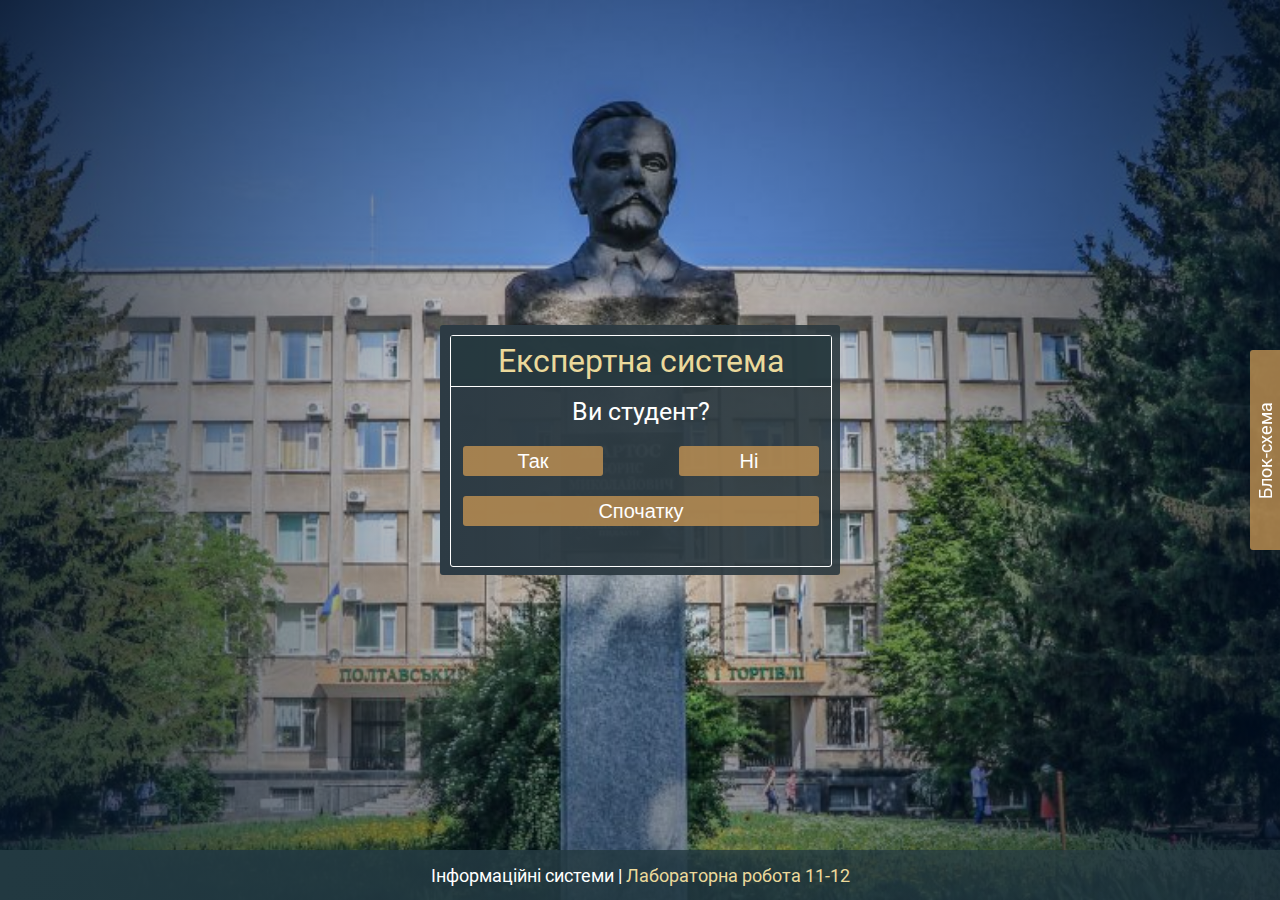
==== logic-app/index.html @ a65f5350 "pwa fix" ====
<!doctype html>
<html lang="en">
<head>
  <meta charset="utf-8">
  <title>LogicApp</title>
  <base href="./">
  <meta name="viewport" content="width=device-width, initial-scale=1">
  <link rel="icon" type="image/png" href="assets/icons/favicon.png">
  <link rel="manifest" href="manifest.webmanifest">
  <meta name="theme-color" content="#2d3b44">
<link rel="stylesheet" href="styles.652bdd764d26273342bd.css"></head>
<body>
  <app-root></app-root>
  <noscript>Please enable JavaScript to continue using this application.</noscript>
<script src="runtime.acf0dec4155e77772545.js" defer></script><script src="polyfills.35a5ca1855eb057f016a.js" defer></script><script src="main.fbc1aee216ab717cee90.js" defer></script></body>
</html>
---- logic-app/styles.652bdd764d26273342bd.css ----
/*!
 * animate.css - https://animate.style/
 * Version - 4.1.1
 * Licensed under the MIT license - http://opensource.org/licenses/MIT
 *
 * Copyright (c) 2020 Animate.css
 */:root{--animate-duration:1s;--animate-delay:1s;--animate-repeat:1}.animate__animated{animation-duration:1s;animation-duration:var(--animate-duration);animation-fill-mode:both}.animate__animated.animate__infinite{animation-iteration-count:infinite}.animate__animated.animate__repeat-1{animation-iteration-count:1;animation-iteration-count:var(--animate-repeat)}.animate__animated.animate__repeat-2{animation-iteration-count:calc(1 * 2);animation-iteration-count:calc(var(--animate-repeat) * 2)}.animate__animated.animate__repeat-3{animation-iteration-count:calc(1 * 3);animation-iteration-count:calc(var(--animate-repeat) * 3)}.animate__animated.animate__delay-1s{animation-delay:1s;animation-delay:var(--animate-delay)}.animate__animated.animate__delay-2s{animation-delay:calc(1s * 2);animation-delay:calc(var(--animate-delay) * 2)}.animate__animated.animate__delay-3s{animation-delay:calc(1s * 3);animation-delay:calc(var(--animate-delay) * 3)}.animate__animated.animate__delay-4s{animation-delay:calc(1s * 4);animation-delay:calc(var(--animate-delay) * 4)}.animate__animated.animate__delay-5s{animation-delay:calc(1s * 5);animation-delay:calc(var(--animate-delay) * 5)}.animate__animated.animate__faster{animation-duration:calc(1s / 2);animation-duration:calc(var(--animate-duration) / 2)}.animate__animated.animate__fast{animation-duration:calc(1s * .8);animation-duration:calc(var(--animate-duration) * .8)}.animate__animated.animate__slow{animation-duration:calc(1s * 2);animation-duration:calc(var(--animate-duration) * 2)}.animate__animated.animate__slower{animation-duration:calc(1s * 3);animation-duration:calc(var(--animate-duration) * 3)}@media (prefers-reduced-motion:reduce),print{.animate__animated{animation-duration:1ms!important;transition-duration:1ms!important;animation-iteration-count:1!important}.animate__animated[class*=Out]{opacity:0}}@keyframes bounce{0%,20%,53%,to{animation-timing-function:cubic-bezier(.215,.61,.355,1);transform:translateZ(0)}40%,43%{animation-timing-function:cubic-bezier(.755,.05,.855,.06);transform:translate3d(0,-30px,0) scaleY(1.1)}70%{animation-timing-function:cubic-bezier(.755,.05,.855,.06);transform:translate3d(0,-15px,0) scaleY(1.05)}80%{transition-timing-function:cubic-bezier(.215,.61,.355,1);transform:translateZ(0) scaleY(.95)}90%{transform:translate3d(0,-4px,0) scaleY(1.02)}}.animate__bounce{animation-name:bounce;transform-origin:center bottom}@keyframes flash{0%,50%,to{opacity:1}25%,75%{opacity:0}}.animate__flash{animation-name:flash}@keyframes pulse{0%{transform:scaleX(1)}50%{transform:scale3d(1.05,1.05,1.05)}to{transform:scaleX(1)}}.animate__pulse{animation-name:pulse;animation-timing-function:ease-in-out}@keyframes rubberBand{0%{transform:scaleX(1)}30%{transform:scale3d(1.25,.75,1)}40%{transform:scale3d(.75,1.25,1)}50%{transform:scale3d(1.15,.85,1)}65%{transform:scale3d(.95,1.05,1)}75%{transform:scale3d(1.05,.95,1)}to{transform:scaleX(1)}}.animate__rubberBand{animation-name:rubberBand}@keyframes shakeX{0%,to{transform:translateZ(0)}10%,30%,50%,70%,90%{transform:translate3d(-10px,0,0)}20%,40%,60%,80%{transform:translate3d(10px,0,0)}}.animate__shakeX{animation-name:shakeX}@keyframes shakeY{0%,to{transform:translateZ(0)}10%,30%,50%,70%,90%{transform:translate3d(0,-10px,0)}20%,40%,60%,80%{transform:translate3d(0,10px,0)}}.animate__shakeY{animation-name:shakeY}@keyframes headShake{0%{transform:translateX(0)}6.5%{transform:translateX(-6px) rotateY(-9deg)}18.5%{transform:translateX(5px) rotateY(7deg)}31.5%{transform:translateX(-3px) rotateY(-5deg)}43.5%{transform:translateX(2px) rotateY(3deg)}50%{transform:translateX(0)}}.animate__headShake{animation-timing-function:ease-in-out;animation-name:headShake}@keyframes swing{20%{transform:rotate(15deg)}40%{transform:rotate(-10deg)}60%{transform:rotate(5deg)}80%{transform:rotate(-5deg)}to{transform:rotate(0deg)}}.animate__swing{transform-origin:top center;animation-name:swing}@keyframes tada{0%{transform:scaleX(1)}10%,20%{transform:scale3d(.9,.9,.9) rotate(-3deg)}30%,50%,70%,90%{transform:scale3d(1.1,1.1,1.1) rotate(3deg)}40%,60%,80%{transform:scale3d(1.1,1.1,1.1) rotate(-3deg)}to{transform:scaleX(1)}}.animate__tada{animation-name:tada}@keyframes wobble{0%{transform:translateZ(0)}15%{transform:translate3d(-25%,0,0) rotate(-5deg)}30%{transform:translate3d(20%,0,0) rotate(3deg)}45%{transform:translate3d(-15%,0,0) rotate(-3deg)}60%{transform:translate3d(10%,0,0) rotate(2deg)}75%{transform:translate3d(-5%,0,0) rotate(-1deg)}to{transform:translateZ(0)}}.animate__wobble{animation-name:wobble}@keyframes jello{0%,11.1%,to{transform:translateZ(0)}22.2%{transform:skewX(-12.5deg) skewY(-12.5deg)}33.3%{transform:skewX(6.25deg) skewY(6.25deg)}44.4%{transform:skewX(-3.125deg) skewY(-3.125deg)}55.5%{transform:skewX(1.5625deg) skewY(1.5625deg)}66.6%{transform:skewX(-.78125deg) skewY(-.78125deg)}77.7%{transform:skewX(.390625deg) skewY(.390625deg)}88.8%{transform:skewX(-.1953125deg) skewY(-.1953125deg)}}.animate__jello{animation-name:jello;transform-origin:center}@keyframes heartBeat{0%{transform:scale(1)}14%{transform:scale(1.3)}28%{transform:scale(1)}42%{transform:scale(1.3)}70%{transform:scale(1)}}.animate__heartBeat{animation-name:heartBeat;animation-duration:calc(1s * 1.3);animation-duration:calc(var(--animate-duration) * 1.3);animation-timing-function:ease-in-out}@keyframes backInDown{0%{transform:translateY(-1200px) scale(.7);opacity:.7}80%{transform:translateY(0) scale(.7);opacity:.7}to{transform:scale(1);opacity:1}}.animate__backInDown{animation-name:backInDown}@keyframes backInLeft{0%{transform:translateX(-2000px) scale(.7);opacity:.7}80%{transform:translateX(0) scale(.7);opacity:.7}to{transform:scale(1);opacity:1}}.animate__backInLeft{animation-name:backInLeft}@keyframes backInRight{0%{transform:translateX(2000px) scale(.7);opacity:.7}80%{transform:translateX(0) scale(.7);opacity:.7}to{transform:scale(1);opacity:1}}.animate__backInRight{animation-name:backInRight}@keyframes backInUp{0%{transform:translateY(1200px) scale(.7);opacity:.7}80%{transform:translateY(0) scale(.7);opacity:.7}to{transform:scale(1);opacity:1}}.animate__backInUp{animation-name:backInUp}@keyframes backOutDown{0%{transform:scale(1);opacity:1}20%{transform:translateY(0) scale(.7);opacity:.7}to{transform:translateY(700px) scale(.7);opacity:.7}}.animate__backOutDown{animation-name:backOutDown}@keyframes backOutLeft{0%{transform:scale(1);opacity:1}20%{transform:translateX(0) scale(.7);opacity:.7}to{transform:translateX(-2000px) scale(.7);opacity:.7}}.animate__backOutLeft{animation-name:backOutLeft}@keyframes backOutRight{0%{transform:scale(1);opacity:1}20%{transform:translateX(0) scale(.7);opacity:.7}to{transform:translateX(2000px) scale(.7);opacity:.7}}.animate__backOutRight{animation-name:backOutRight}@keyframes backOutUp{0%{transform:scale(1);opacity:1}20%{transform:translateY(0) scale(.7);opacity:.7}to{transform:translateY(-700px) scale(.7);opacity:.7}}.animate__backOutUp{animation-name:backOutUp}@keyframes bounceIn{0%,20%,40%,60%,80%,to{animation-timing-function:cubic-bezier(.215,.61,.355,1)}0%{opacity:0;transform:scale3d(.3,.3,.3)}20%{transform:scale3d(1.1,1.1,1.1)}40%{transform:scale3d(.9,.9,.9)}60%{opacity:1;transform:scale3d(1.03,1.03,1.03)}80%{transform:scale3d(.97,.97,.97)}to{opacity:1;transform:scaleX(1)}}.animate__bounceIn{animation-duration:calc(1s * .75);animation-duration:calc(var(--animate-duration) * .75);animation-name:bounceIn}@keyframes bounceInDown{0%,60%,75%,90%,to{animation-timing-function:cubic-bezier(.215,.61,.355,1)}0%{opacity:0;transform:translate3d(0,-3000px,0) scaleY(3)}60%{opacity:1;transform:translate3d(0,25px,0) scaleY(.9)}75%{transform:translate3d(0,-10px,0) scaleY(.95)}90%{transform:translate3d(0,5px,0) scaleY(.985)}to{transform:translateZ(0)}}.animate__bounceInDown{animation-name:bounceInDown}@keyframes bounceInLeft{0%,60%,75%,90%,to{animation-timing-function:cubic-bezier(.215,.61,.355,1)}0%{opacity:0;transform:translate3d(-3000px,0,0) scaleX(3)}60%{opacity:1;transform:translate3d(25px,0,0) scaleX(1)}75%{transform:translate3d(-10px,0,0) scaleX(.98)}90%{transform:translate3d(5px,0,0) scaleX(.995)}to{transform:translateZ(0)}}.animate__bounceInLeft{animation-name:bounceInLeft}@keyframes bounceInRight{0%,60%,75%,90%,to{animation-timing-function:cubic-bezier(.215,.61,.355,1)}0%{opacity:0;transform:translate3d(3000px,0,0) scaleX(3)}60%{opacity:1;transform:translate3d(-25px,0,0) scaleX(1)}75%{transform:translate3d(10px,0,0) scaleX(.98)}90%{transform:translate3d(-5px,0,0) scaleX(.995)}to{transform:translateZ(0)}}.animate__bounceInRight{animation-name:bounceInRight}@keyframes bounceInUp{0%,60%,75%,90%,to{animation-timing-function:cubic-bezier(.215,.61,.355,1)}0%{opacity:0;transform:translate3d(0,3000px,0) scaleY(5)}60%{opacity:1;transform:translate3d(0,-20px,0) scaleY(.9)}75%{transform:translate3d(0,10px,0) scaleY(.95)}90%{transform:translate3d(0,-5px,0) scaleY(.985)}to{transform:translateZ(0)}}.animate__bounceInUp{animation-name:bounceInUp}@keyframes bounceOut{20%{transform:scale3d(.9,.9,.9)}50%,55%{opacity:1;transform:scale3d(1.1,1.1,1.1)}to{opacity:0;transform:scale3d(.3,.3,.3)}}.animate__bounceOut{animation-duration:calc(1s * .75);animation-duration:calc(var(--animate-duration) * .75);animation-name:bounceOut}@keyframes bounceOutDown{20%{transform:translate3d(0,10px,0) scaleY(.985)}40%,45%{opacity:1;transform:translate3d(0,-20px,0) scaleY(.9)}to{opacity:0;transform:translate3d(0,2000px,0) scaleY(3)}}.animate__bounceOutDown{animation-name:bounceOutDown}@keyframes bounceOutLeft{20%{opacity:1;transform:translate3d(20px,0,0) scaleX(.9)}to{opacity:0;transform:translate3d(-2000px,0,0) scaleX(2)}}.animate__bounceOutLeft{animation-name:bounceOutLeft}@keyframes bounceOutRight{20%{opacity:1;transform:translate3d(-20px,0,0) scaleX(.9)}to{opacity:0;transform:translate3d(2000px,0,0) scaleX(2)}}.animate__bounceOutRight{animation-name:bounceOutRight}@keyframes bounceOutUp{20%{transform:translate3d(0,-10px,0) scaleY(.985)}40%,45%{opacity:1;transform:translate3d(0,20px,0) scaleY(.9)}to{opacity:0;transform:translate3d(0,-2000px,0) scaleY(3)}}.animate__bounceOutUp{animation-name:bounceOutUp}@keyframes fadeIn{0%{opacity:0}to{opacity:1}}.animate__fadeIn{animation-name:fadeIn}@keyframes fadeInDown{0%{opacity:0;transform:translate3d(0,-100%,0)}to{opacity:1;transform:translateZ(0)}}.animate__fadeInDown{animation-name:fadeInDown}@keyframes fadeInDownBig{0%{opacity:0;transform:translate3d(0,-2000px,0)}to{opacity:1;transform:translateZ(0)}}.animate__fadeInDownBig{animation-name:fadeInDownBig}@keyframes fadeInLeft{0%{opacity:0;transform:translate3d(-100%,0,0)}to{opacity:1;transform:translateZ(0)}}.animate__fadeInLeft{animation-name:fadeInLeft}@keyframes fadeInLeftBig{0%{opacity:0;transform:translate3d(-2000px,0,0)}to{opacity:1;transform:translateZ(0)}}.animate__fadeInLeftBig{animation-name:fadeInLeftBig}@keyframes fadeInRight{0%{opacity:0;transform:translate3d(100%,0,0)}to{opacity:1;transform:translateZ(0)}}.animate__fadeInRight{animation-name:fadeInRight}@keyframes fadeInRightBig{0%{opacity:0;transform:translate3d(2000px,0,0)}to{opacity:1;transform:translateZ(0)}}.animate__fadeInRightBig{animation-name:fadeInRightBig}@keyframes fadeInUp{0%{opacity:0;transform:translate3d(0,100%,0)}to{opacity:1;transform:translateZ(0)}}.animate__fadeInUp{animation-name:fadeInUp}@keyframes fadeInUpBig{0%{opacity:0;transform:translate3d(0,2000px,0)}to{opacity:1;transform:translateZ(0)}}.animate__fadeInUpBig{animation-name:fadeInUpBig}@keyframes fadeInTopLeft{0%{opacity:0;transform:translate3d(-100%,-100%,0)}to{opacity:1;transform:translateZ(0)}}.animate__fadeInTopLeft{animation-name:fadeInTopLeft}@keyframes fadeInTopRight{0%{opacity:0;transform:translate3d(100%,-100%,0)}to{opacity:1;transform:translateZ(0)}}.animate__fadeInTopRight{animation-name:fadeInTopRight}@keyframes fadeInBottomLeft{0%{opacity:0;transform:translate3d(-100%,100%,0)}to{opacity:1;transform:translateZ(0)}}.animate__fadeInBottomLeft{animation-name:fadeInBottomLeft}@keyframes fadeInBottomRight{0%{opacity:0;transform:translate3d(100%,100%,0)}to{opacity:1;transform:translateZ(0)}}.animate__fadeInBottomRight{animation-name:fadeInBottomRight}@keyframes fadeOut{0%{opacity:1}to{opacity:0}}.animate__fadeOut{animation-name:fadeOut}@keyframes fadeOutDown{0%{opacity:1}to{opacity:0;transform:translate3d(0,100%,0)}}.animate__fadeOutDown{animation-name:fadeOutDown}@keyframes fadeOutDownBig{0%{opacity:1}to{opacity:0;transform:translate3d(0,2000px,0)}}.animate__fadeOutDownBig{animation-name:fadeOutDownBig}@keyframes fadeOutLeft{0%{opacity:1}to{opacity:0;transform:translate3d(-100%,0,0)}}.animate__fadeOutLeft{animation-name:fadeOutLeft}@keyframes fadeOutLeftBig{0%{opacity:1}to{opacity:0;transform:translate3d(-2000px,0,0)}}.animate__fadeOutLeftBig{animation-name:fadeOutLeftBig}@keyframes fadeOutRight{0%{opacity:1}to{opacity:0;transform:translate3d(100%,0,0)}}.animate__fadeOutRight{animation-name:fadeOutRight}@keyframes fadeOutRightBig{0%{opacity:1}to{opacity:0;transform:translate3d(2000px,0,0)}}.animate__fadeOutRightBig{animation-name:fadeOutRightBig}@keyframes fadeOutUp{0%{opacity:1}to{opacity:0;transform:translate3d(0,-100%,0)}}.animate__fadeOutUp{animation-name:fadeOutUp}@keyframes fadeOutUpBig{0%{opacity:1}to{opacity:0;transform:translate3d(0,-2000px,0)}}.animate__fadeOutUpBig{animation-name:fadeOutUpBig}@keyframes fadeOutTopLeft{0%{opacity:1;transform:translateZ(0)}to{opacity:0;transform:translate3d(-100%,-100%,0)}}.animate__fadeOutTopLeft{animation-name:fadeOutTopLeft}@keyframes fadeOutTopRight{0%{opacity:1;transform:translateZ(0)}to{opacity:0;transform:translate3d(100%,-100%,0)}}.animate__fadeOutTopRight{animation-name:fadeOutTopRight}@keyframes fadeOutBottomRight{0%{opacity:1;transform:translateZ(0)}to{opacity:0;transform:translate3d(100%,100%,0)}}.animate__fadeOutBottomRight{animation-name:fadeOutBottomRight}@keyframes fadeOutBottomLeft{0%{opacity:1;transform:translateZ(0)}to{opacity:0;transform:translate3d(-100%,100%,0)}}.animate__fadeOutBottomLeft{animation-name:fadeOutBottomLeft}@keyframes flip{0%{transform:perspective(400px) scaleX(1) translateZ(0) rotateY(-1turn);animation-timing-function:ease-out}40%{transform:perspective(400px) scaleX(1) translateZ(150px) rotateY(-190deg);animation-timing-function:ease-out}50%{transform:perspective(400px) scaleX(1) translateZ(150px) rotateY(-170deg);animation-timing-function:ease-in}80%{transform:perspective(400px) scale3d(.95,.95,.95) translateZ(0) rotateY(0deg);animation-timing-function:ease-in}to{transform:perspective(400px) scaleX(1) translateZ(0) rotateY(0deg);animation-timing-function:ease-in}}.animate__animated.animate__flip{-webkit-backface-visibility:visible;backface-visibility:visible;animation-name:flip}@keyframes flipInX{0%{transform:perspective(400px) rotateX(90deg);animation-timing-function:ease-in;opacity:0}40%{transform:perspective(400px) rotateX(-20deg);animation-timing-function:ease-in}60%{transform:perspective(400px) rotateX(10deg);opacity:1}80%{transform:perspective(400px) rotateX(-5deg)}to{transform:perspective(400px)}}.animate__flipInX{-webkit-backface-visibility:visible!important;backface-visibility:visible!important;animation-name:flipInX}@keyframes flipInY{0%{transform:perspective(400px) rotateY(90deg);animation-timing-function:ease-in;opacity:0}40%{transform:perspective(400px) rotateY(-20deg);animation-timing-function:ease-in}60%{transform:perspective(400px) rotateY(10deg);opacity:1}80%{transform:perspective(400px) rotateY(-5deg)}to{transform:perspective(400px)}}.animate__flipInY{-webkit-backface-visibility:visible!important;backface-visibility:visible!important;animation-name:flipInY}@keyframes flipOutX{0%{transform:perspective(400px)}30%{transform:perspective(400px) rotateX(-20deg);opacity:1}to{transform:perspective(400px) rotateX(90deg);opacity:0}}.animate__flipOutX{animation-duration:calc(1s * .75);animation-duration:calc(var(--animate-duration) * .75);animation-name:flipOutX;-webkit-backface-visibility:visible!important;backface-visibility:visible!important}@keyframes flipOutY{0%{transform:perspective(400px)}30%{transform:perspective(400px) rotateY(-15deg);opacity:1}to{transform:perspective(400px) rotateY(90deg);opacity:0}}.animate__flipOutY{animation-duration:calc(1s * .75);animation-duration:calc(var(--animate-duration) * .75);-webkit-backface-visibility:visible!important;backface-visibility:visible!important;animation-name:flipOutY}@keyframes lightSpeedInRight{0%{transform:translate3d(100%,0,0) skewX(-30deg);opacity:0}60%{transform:skewX(20deg);opacity:1}80%{transform:skewX(-5deg)}to{transform:translateZ(0)}}.animate__lightSpeedInRight{animation-name:lightSpeedInRight;animation-timing-function:ease-out}@keyframes lightSpeedInLeft{0%{transform:translate3d(-100%,0,0) skewX(30deg);opacity:0}60%{transform:skewX(-20deg);opacity:1}80%{transform:skewX(5deg)}to{transform:translateZ(0)}}.animate__lightSpeedInLeft{animation-name:lightSpeedInLeft;animation-timing-function:ease-out}@keyframes lightSpeedOutRight{0%{opacity:1}to{transform:translate3d(100%,0,0) skewX(30deg);opacity:0}}.animate__lightSpeedOutRight{animation-name:lightSpeedOutRight;animation-timing-function:ease-in}@keyframes lightSpeedOutLeft{0%{opacity:1}to{transform:translate3d(-100%,0,0) skewX(-30deg);opacity:0}}.animate__lightSpeedOutLeft{animation-name:lightSpeedOutLeft;animation-timing-function:ease-in}@keyframes rotateIn{0%{transform:rotate(-200deg);opacity:0}to{transform:translateZ(0);opacity:1}}.animate__rotateIn{animation-name:rotateIn;transform-origin:center}@keyframes rotateInDownLeft{0%{transform:rotate(-45deg);opacity:0}to{transform:translateZ(0);opacity:1}}.animate__rotateInDownLeft{animation-name:rotateInDownLeft;transform-origin:left bottom}@keyframes rotateInDownRight{0%{transform:rotate(45deg);opacity:0}to{transform:translateZ(0);opacity:1}}.animate__rotateInDownRight{animation-name:rotateInDownRight;transform-origin:right bottom}@keyframes rotateInUpLeft{0%{transform:rotate(45deg);opacity:0}to{transform:translateZ(0);opacity:1}}.animate__rotateInUpLeft{animation-name:rotateInUpLeft;transform-origin:left bottom}@keyframes rotateInUpRight{0%{transform:rotate(-90deg);opacity:0}to{transform:translateZ(0);opacity:1}}.animate__rotateInUpRight{animation-name:rotateInUpRight;transform-origin:right bottom}@keyframes rotateOut{0%{opacity:1}to{transform:rotate(200deg);opacity:0}}.animate__rotateOut{animation-name:rotateOut;transform-origin:center}@keyframes rotateOutDownLeft{0%{opacity:1}to{transform:rotate(45deg);opacity:0}}.animate__rotateOutDownLeft{animation-name:rotateOutDownLeft;transform-origin:left bottom}@keyframes rotateOutDownRight{0%{opacity:1}to{transform:rotate(-45deg);opacity:0}}.animate__rotateOutDownRight{animation-name:rotateOutDownRight;transform-origin:right bottom}@keyframes rotateOutUpLeft{0%{opacity:1}to{transform:rotate(-45deg);opacity:0}}.animate__rotateOutUpLeft{animation-name:rotateOutUpLeft;transform-origin:left bottom}@keyframes rotateOutUpRight{0%{opacity:1}to{transform:rotate(90deg);opacity:0}}.animate__rotateOutUpRight{animation-name:rotateOutUpRight;transform-origin:right bottom}@keyframes hinge{0%{animation-timing-function:ease-in-out}20%,60%{transform:rotate(80deg);animation-timing-function:ease-in-out}40%,80%{transform:rotate(60deg);animation-timing-function:ease-in-out;opacity:1}to{transform:translate3d(0,700px,0);opacity:0}}.animate__hinge{animation-duration:calc(1s * 2);animation-duration:calc(var(--animate-duration) * 2);animation-name:hinge;transform-origin:top left}@keyframes jackInTheBox{0%{opacity:0;transform:scale(.1) rotate(30deg);transform-origin:center bottom}50%{transform:rotate(-10deg)}70%{transform:rotate(3deg)}to{opacity:1;transform:scale(1)}}.animate__jackInTheBox{animation-name:jackInTheBox}@keyframes rollIn{0%{opacity:0;transform:translate3d(-100%,0,0) rotate(-120deg)}to{opacity:1;transform:translateZ(0)}}.animate__rollIn{animation-name:rollIn}@keyframes rollOut{0%{opacity:1}to{opacity:0;transform:translate3d(100%,0,0) rotate(120deg)}}.animate__rollOut{animation-name:rollOut}@keyframes zoomIn{0%{opacity:0;transform:scale3d(.3,.3,.3)}50%{opacity:1}}.animate__zoomIn{animation-name:zoomIn}@keyframes zoomInDown{0%{opacity:0;transform:scale3d(.1,.1,.1) translate3d(0,-1000px,0);animation-timing-function:cubic-bezier(.55,.055,.675,.19)}60%{opacity:1;transform:scale3d(.475,.475,.475) translate3d(0,60px,0);animation-timing-function:cubic-bezier(.175,.885,.32,1)}}.animate__zoomInDown{animation-name:zoomInDown}@keyframes zoomInLeft{0%{opacity:0;transform:scale3d(.1,.1,.1) translate3d(-1000px,0,0);animation-timing-function:cubic-bezier(.55,.055,.675,.19)}60%{opacity:1;transform:scale3d(.475,.475,.475) translate3d(10px,0,0);animation-timing-function:cubic-bezier(.175,.885,.32,1)}}.animate__zoomInLeft{animation-name:zoomInLeft}@keyframes zoomInRight{0%{opacity:0;transform:scale3d(.1,.1,.1) translate3d(1000px,0,0);animation-timing-function:cubic-bezier(.55,.055,.675,.19)}60%{opacity:1;transform:scale3d(.475,.475,.475) translate3d(-10px,0,0);animation-timing-function:cubic-bezier(.175,.885,.32,1)}}.animate__zoomInRight{animation-name:zoomInRight}@keyframes zoomInUp{0%{opacity:0;transform:scale3d(.1,.1,.1) translate3d(0,1000px,0);animation-timing-function:cubic-bezier(.55,.055,.675,.19)}60%{opacity:1;transform:scale3d(.475,.475,.475) translate3d(0,-60px,0);animation-timing-function:cubic-bezier(.175,.885,.32,1)}}.animate__zoomInUp{animation-name:zoomInUp}@keyframes zoomOut{0%{opacity:1}50%{opacity:0;transform:scale3d(.3,.3,.3)}to{opacity:0}}.animate__zoomOut{animation-name:zoomOut}@keyframes zoomOutDown{40%{opacity:1;transform:scale3d(.475,.475,.475) translate3d(0,-60px,0);animation-timing-function:cubic-bezier(.55,.055,.675,.19)}to{opacity:0;transform:scale3d(.1,.1,.1) translate3d(0,2000px,0);animation-timing-function:cubic-bezier(.175,.885,.32,1)}}.animate__zoomOutDown{animation-name:zoomOutDown;transform-origin:center bottom}@keyframes zoomOutLeft{40%{opacity:1;transform:scale3d(.475,.475,.475) translate3d(42px,0,0)}to{opacity:0;transform:scale(.1) translate3d(-2000px,0,0)}}.animate__zoomOutLeft{animation-name:zoomOutLeft;transform-origin:left center}@keyframes zoomOutRight{40%{opacity:1;transform:scale3d(.475,.475,.475) translate3d(-42px,0,0)}to{opacity:0;transform:scale(.1) translate3d(2000px,0,0)}}.animate__zoomOutRight{animation-name:zoomOutRight;transform-origin:right center}@keyframes zoomOutUp{40%{opacity:1;transform:scale3d(.475,.475,.475) translate3d(0,60px,0);animation-timing-function:cubic-bezier(.55,.055,.675,.19)}to{opacity:0;transform:scale3d(.1,.1,.1) translate3d(0,-2000px,0);animation-timing-function:cubic-bezier(.175,.885,.32,1)}}.animate__zoomOutUp{animation-name:zoomOutUp;transform-origin:center bottom}@keyframes slideInDown{0%{transform:translate3d(0,-100%,0);visibility:visible}to{transform:translateZ(0)}}.animate__slideInDown{animation-name:slideInDown}@keyframes slideInLeft{0%{transform:translate3d(-100%,0,0);visibility:visible}to{transform:translateZ(0)}}.animate__slideInLeft{animation-name:slideInLeft}@keyframes slideInRight{0%{transform:translate3d(100%,0,0);visibility:visible}to{transform:translateZ(0)}}.animate__slideInRight{animation-name:slideInRight}@keyframes slideInUp{0%{transform:translate3d(0,100%,0);visibility:visible}to{transform:translateZ(0)}}.animate__slideInUp{animation-name:slideInUp}@keyframes slideOutDown{0%{transform:translateZ(0)}to{visibility:hidden;transform:translate3d(0,100%,0)}}.animate__slideOutDown{animation-name:slideOutDown}@keyframes slideOutLeft{0%{transform:translateZ(0)}to{visibility:hidden;transform:translate3d(-100%,0,0)}}.animate__slideOutLeft{animation-name:slideOutLeft}@keyframes slideOutRight{0%{transform:translateZ(0)}to{visibility:hidden;transform:translate3d(100%,0,0)}}.animate__slideOutRight{animation-name:slideOutRight}@keyframes slideOutUp{0%{transform:translateZ(0)}to{visibility:hidden;transform:translate3d(0,-100%,0)}}.animate__slideOutUp{animation-name:slideOutUp}:root{--mainFontSize:18px;--mainTextColor:#fff}@font-face{font-family:Roboto Regular;src:url(Roboto-Regular.03523cf578d69fa92322.ttf)}*{margin:0;padding:0}body{font-size:var(--mainFontSize);font-family:Roboto Regular,Arial,sans-serif;box-sizing:border-box;color:var(--mainTextColor)}.container{max-width:1280px;margin:0 auto;padding:0 5px;height:100%}.page{width:100%;height:100vh;background-image:url(bg.e633128879c2d4ef54b7.jpg);background-size:cover;background-position:50%}.page__content{display:flex;justify-content:center;align-items:center;height:100%}.page__bg{background:#2b383e;background:radial-gradient(circle,rgba(43,56,62,0) 0,rgba(0,15,36,.8795061433) 100%);width:100%;height:100%;position:relative}.text-gold{font-size:var(--mainFontSize);color:var(--mainTextColor);color:#ebd99b}.btn{display:block;width:140px;height:30px;border:none;outline:none;background-color:rgba(194,146,82,.8);font-size:20px;color:#fff;cursor:pointer;border-radius:3px;transition:transform .5s}.btn-large{margin:20px auto 0;width:100%!important}.btn-large:hover{transform:scale(1.04)!important}.btn:hover{transform:scale(1.1)}.btn-container{margin-top:20px;display:flex;justify-content:space-between;align-items:center}
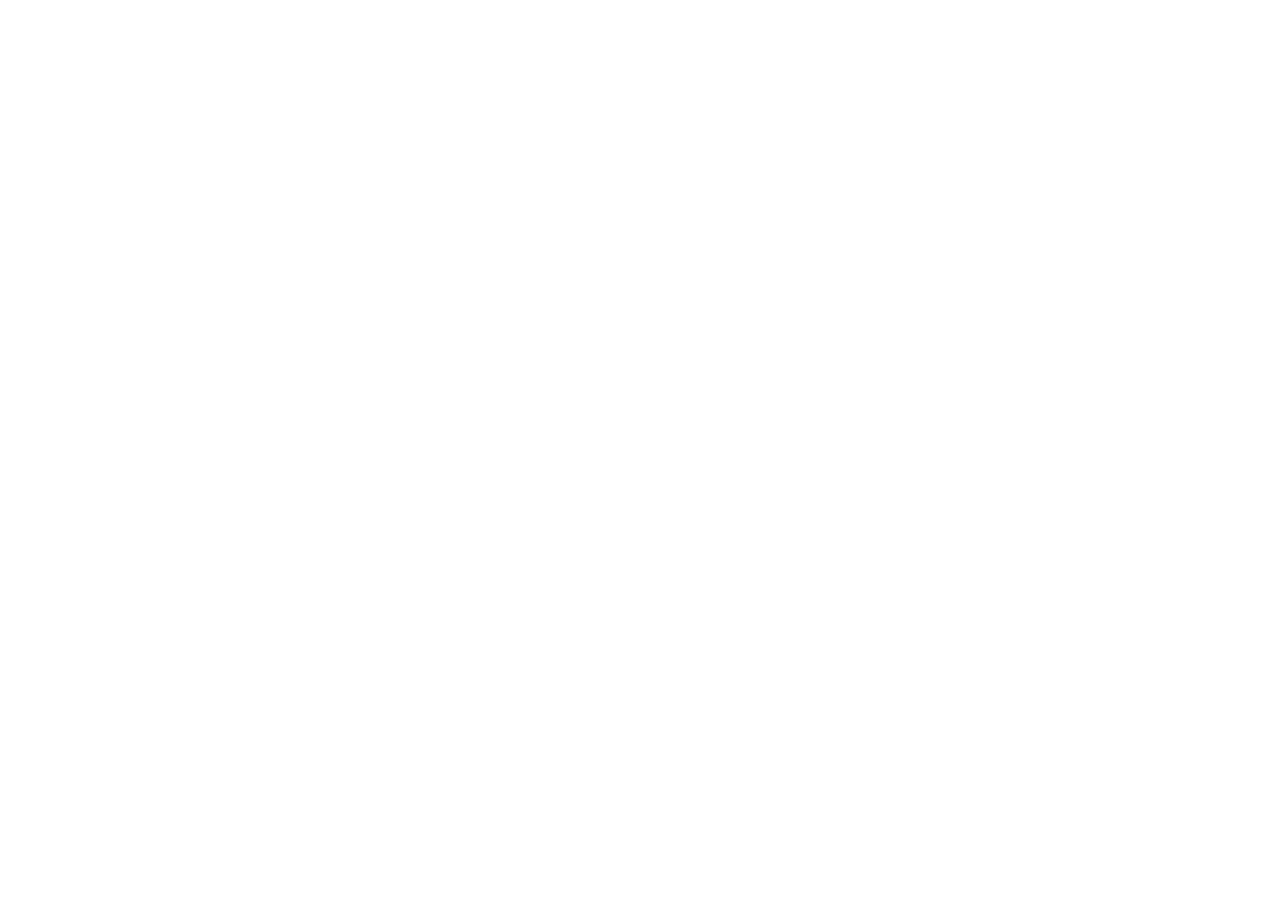
==== commit ce851f7b: "fix" ====
--- a/logic-app/index.html
+++ b/logic-app/index.html
@@ -3,7 +3,7 @@
 <head>
   <meta charset="utf-8">
   <title>LogicApp</title>
-  <base href="./">
+  <base href="/">
   <meta name="viewport" content="width=device-width, initial-scale=1">
   <link rel="icon" type="image/png" href="assets/icons/favicon.png">
   <link rel="manifest" href="manifest.webmanifest">
@@ -12,5 +12,5 @@
 <body>
   <app-root></app-root>
   <noscript>Please enable JavaScript to continue using this application.</noscript>
-<script src="runtime.acf0dec4155e77772545.js" defer></script><script src="polyfills.35a5ca1855eb057f016a.js" defer></script><script src="main.fbc1aee216ab717cee90.js" defer></script></body>
+<script src="runtime.acf0dec4155e77772545.js" defer></script><script src="polyfills.35a5ca1855eb057f016a.js" defer></script><script src="main.48a417c8c5ba05d0c0c0.js" defer></script></body>
 </html>
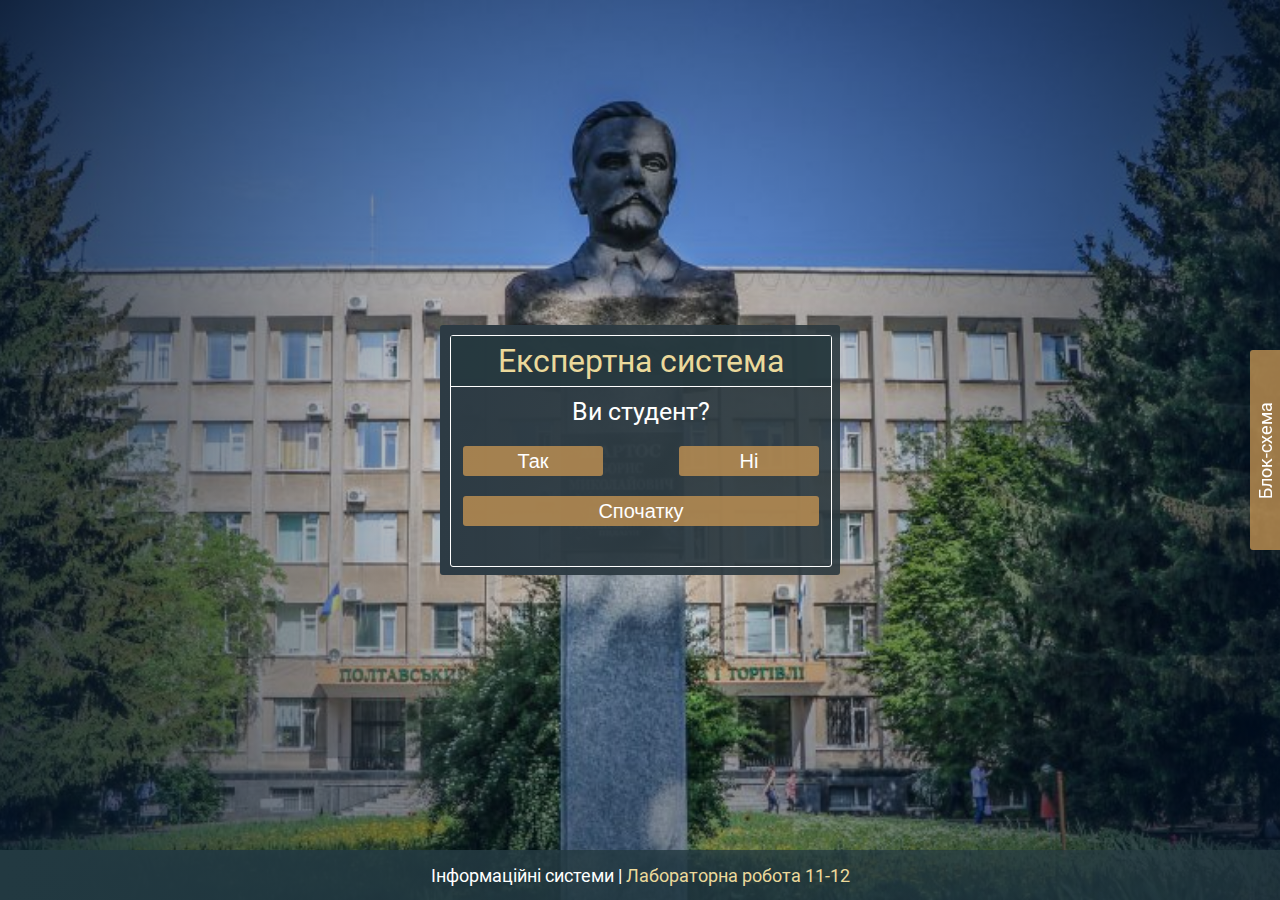
==== commit 9b6624fc: "fix" ====
--- a/logic-app/index.html
+++ b/logic-app/index.html
@@ -3,7 +3,7 @@
 <head>
   <meta charset="utf-8">
   <title>LogicApp</title>
-  <base href="/">
+  <base href="./">
   <meta name="viewport" content="width=device-width, initial-scale=1">
   <link rel="icon" type="image/png" href="assets/icons/favicon.png">
   <link rel="manifest" href="manifest.webmanifest">
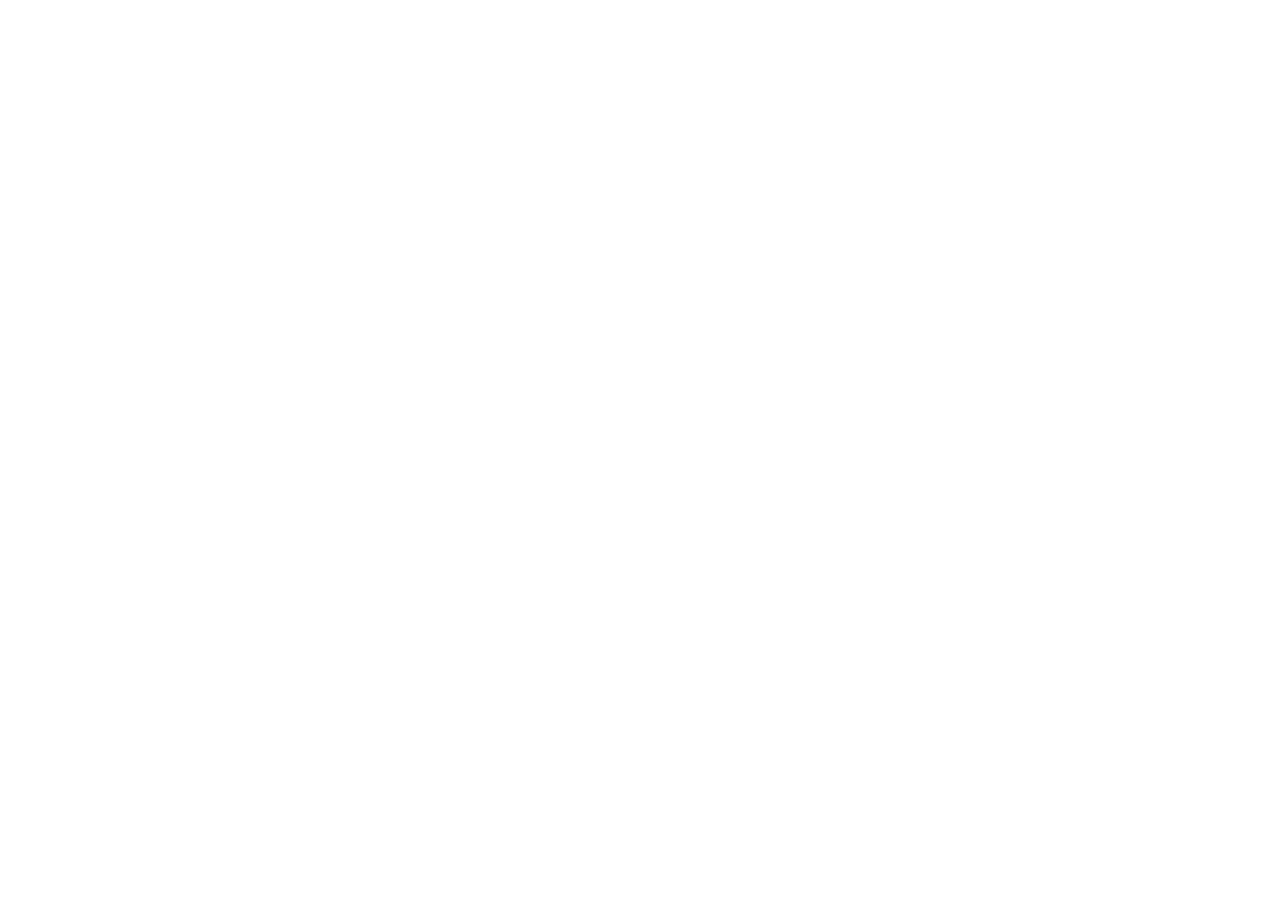
==== commit 6ae6afc3: "fix" ====
--- a/logic-app/index.html
+++ b/logic-app/index.html
@@ -3,7 +3,7 @@
 <head>
   <meta charset="utf-8">
   <title>LogicApp</title>
-  <base href="./">
+  <base href="/">
   <meta name="viewport" content="width=device-width, initial-scale=1">
   <link rel="icon" type="image/png" href="assets/icons/favicon.png">
   <link rel="manifest" href="manifest.webmanifest">
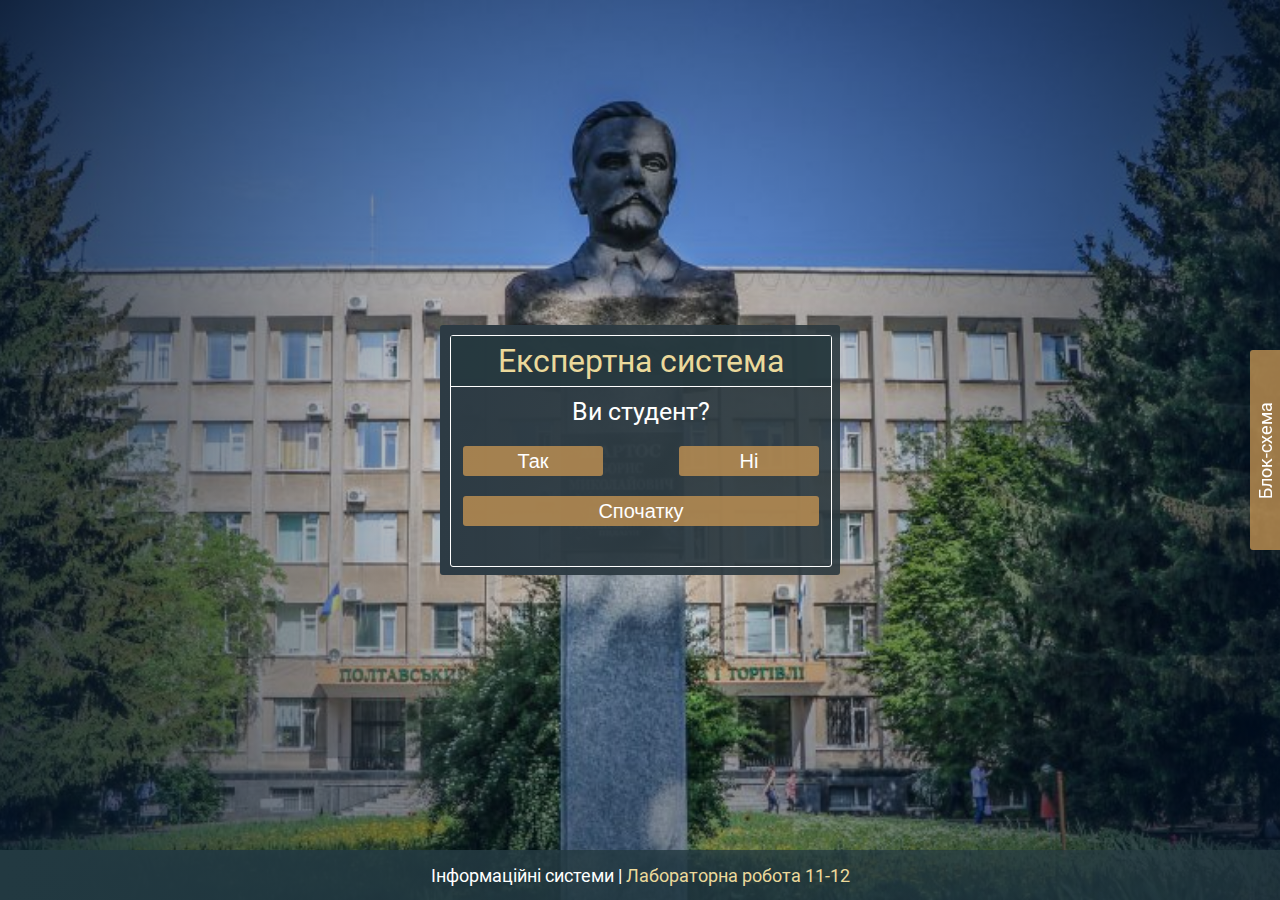
==== commit 0a75aa7a: "fix" ====
--- a/logic-app/index.html
+++ b/logic-app/index.html
@@ -3,7 +3,7 @@
 <head>
   <meta charset="utf-8">
   <title>LogicApp</title>
-  <base href="/">
+  <base href="./">
   <meta name="viewport" content="width=device-width, initial-scale=1">
   <link rel="icon" type="image/png" href="assets/icons/favicon.png">
   <link rel="manifest" href="manifest.webmanifest">
